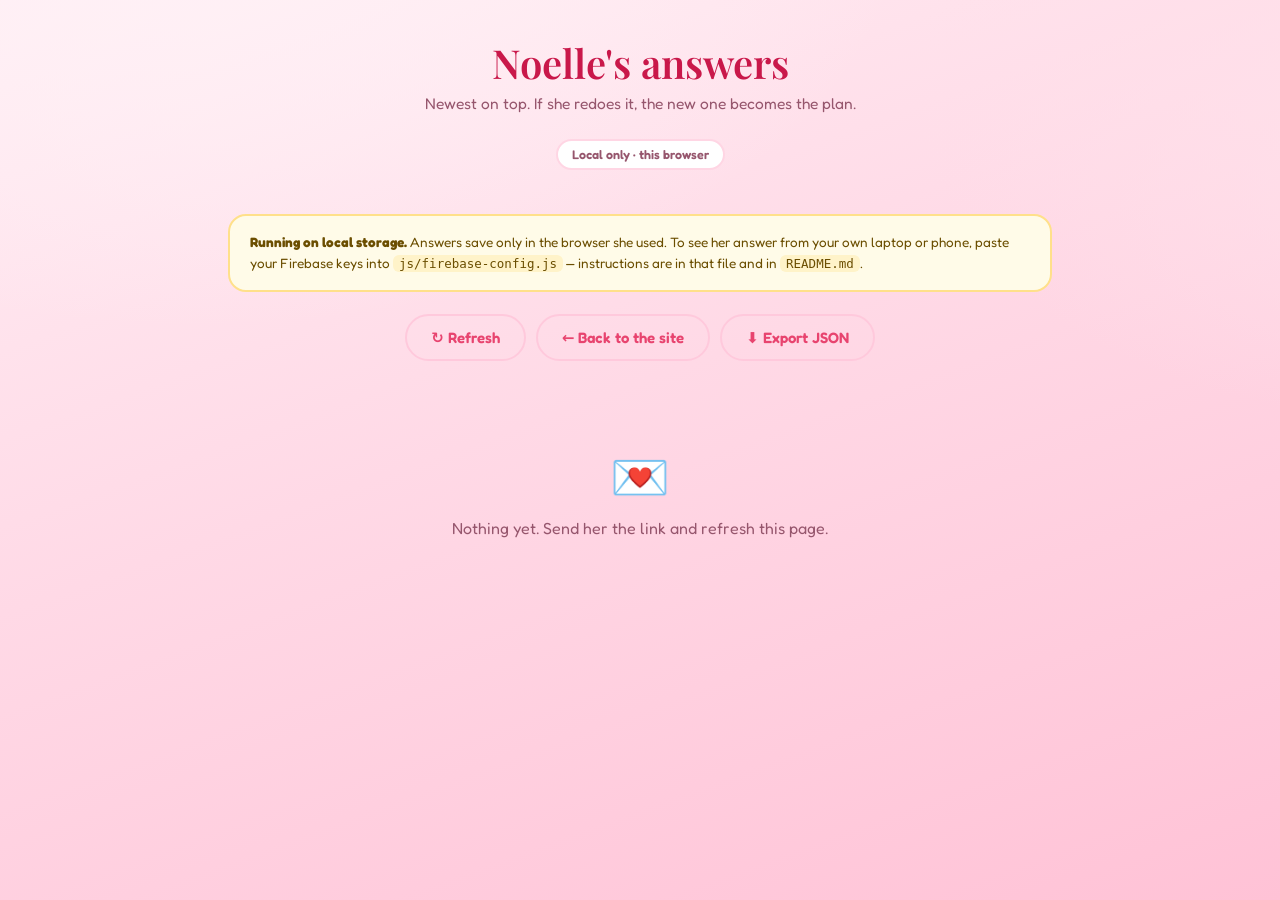
==== admin.html @ 887adfd0 "project has been committed" ====
<!DOCTYPE html>
<html lang="en">
<head>
  <meta charset="UTF-8" />
  <meta name="viewport" content="width=device-width, initial-scale=1.0" />
  <title>Her Answers 💌 — admin</title>
  <link rel="preconnect" href="https://fonts.googleapis.com" />
  <link rel="preconnect" href="https://fonts.gstatic.com" crossorigin />
  <link href="https://fonts.googleapis.com/css2?family=Fredoka:wght@400;500;600;700&family=Playfair+Display:ital,wght@0,600;1,600&display=swap" rel="stylesheet" />
  <link rel="stylesheet" href="css/style.css" />
  <link rel="icon" href="data:image/svg+xml,<svg xmlns='http://www.w3.org/2000/svg' viewBox='0 0 100 100'><text y='.9em' font-size='90'>📋</text></svg>" />
</head>
<body>
  <div class="hearts" id="hearts" aria-hidden="true"></div>

  <div class="admin-wrap">
    <header class="admin-head">
      <h1 class="title">Noelle's answers</h1>
      <p class="subtitle">Newest on top. If she redoes it, the new one becomes the plan.</p>
      <div class="status-pill" id="statusPill">checking…</div>
    </header>

    <div class="setup-note" id="setupNote" hidden>
      <strong>Running on local storage.</strong> Answers save only in the browser she used.
      To see her answer from your own laptop or phone, paste your Firebase keys into
      <code>js/firebase-config.js</code> — instructions are in that file and in <code>README.md</code>.
    </div>

    <div class="toolbar">
      <button class="btn btn--ghost" id="refreshBtn" type="button">↻ Refresh</button>
      <a class="btn btn--ghost" href="index.html">← Back to the site</a>
      <button class="btn btn--ghost" id="exportBtn" type="button">⬇ Export JSON</button>
    </div>

    <div id="list">
      <div class="empty"><span class="empty__emoji">⏳</span>Loading…</div>
    </div>
  </div>

  <script type="module" src="js/admin.js"></script>
</body>
</html>
---- css/style.css ----
/* ============================================================
   Valentine theme — for Noelle 💌
   Palette + base
   ============================================================ */
:root {
  --blush:      #ffe3ec;
  --blush-2:    #ffd0e0;
  --rose:       #ff6f91;
  --rose-deep:  #e8446f;
  --cherry:     #c9184a;
  --cream:      #fff7fa;
  --ink:        #5b2333;
  --ink-soft:   #96566d;
  --gold:       #f0a202;
  --shadow:     0 18px 40px rgba(201, 24, 74, .18);
  --shadow-sm:  0 6px 16px rgba(201, 24, 74, .14);
  --radius:     26px;
}

* { box-sizing: border-box; }

html, body {
  height: 100%;
  margin: 0;
}

body {
  font-family: 'Fredoka', system-ui, -apple-system, 'Segoe UI', sans-serif;
  color: var(--ink);
  background:
    radial-gradient(1200px 700px at 15% -10%, #fff1f6 0%, transparent 60%),
    radial-gradient(900px 600px at 110% 10%, #ffe0ea 0%, transparent 55%),
    linear-gradient(160deg, #ffeef4 0%, #ffd9e6 45%, #ffc2d6 100%);
  background-attachment: fixed;
  overflow-x: hidden;
}

/* ============================================================
   Floating hearts background
   ============================================================ */
.hearts {
  position: fixed;
  inset: 0;
  pointer-events: none;
  z-index: 0;
  overflow: hidden;
}
.hearts span {
  position: absolute;
  bottom: -12vh;
  font-size: 22px;
  opacity: .55;
  animation: floatUp linear infinite;
  filter: drop-shadow(0 3px 6px rgba(201,24,74,.15));
}
@keyframes floatUp {
  0%   { transform: translateY(0) rotate(0deg) scale(.9); opacity: 0; }
  10%  { opacity: .6; }
  90%  { opacity: .45; }
  100% { transform: translateY(-118vh) rotate(360deg) scale(1.15); opacity: 0; }
}

/* ============================================================
   Stage / screens
   ============================================================ */
.stage {
  position: relative;
  z-index: 1;
  min-height: 100dvh;
  display: grid;
  place-items: center;
  padding: 28px 18px 48px;
}

.screen { display: none; width: 100%; }
.screen.is-active {
  display: grid;
  place-items: center;
  animation: screenIn .45s cubic-bezier(.2,.8,.25,1) both;
}
@keyframes screenIn {
  from { opacity: 0; transform: translateY(18px) scale(.985); }
  to   { opacity: 1; transform: none; }
}

/* ============================================================
   Card
   ============================================================ */
.card {
  position: relative;
  width: min(560px, 100%);
  background: linear-gradient(175deg, #fffdfe 0%, var(--cream) 100%);
  border: 2px solid #ffd6e4;
  border-radius: var(--radius);
  box-shadow: var(--shadow);
  padding: 40px 32px 34px;
  text-align: center;
}
.card--wide { width: min(760px, 100%); }
.card--ask  { padding-top: 30px; }

.bear { font-size: 54px; line-height: 1; margin-bottom: 6px; animation: bob 3s ease-in-out infinite; }
@keyframes bob { 0%,100% { transform: translateY(0) } 50% { transform: translateY(-8px) } }

.eyebrow {
  margin: 0 0 8px;
  text-transform: lowercase;
  letter-spacing: .16em;
  font-size: 12px;
  font-weight: 600;
  color: var(--rose-deep);
  opacity: .85;
}

.title {
  font-family: 'Playfair Display', Georgia, serif;
  font-weight: 600;
  font-size: clamp(28px, 5.2vw, 40px);
  line-height: 1.15;
  margin: 0 0 12px;
  color: var(--cherry);
}
.title--sm { font-size: clamp(24px, 4.2vw, 31px); }

.subtitle {
  margin: 0 0 24px;
  font-size: 15.5px;
  color: var(--ink-soft);
  line-height: 1.5;
}

/* ============================================================
   Buttons
   ============================================================ */
.btn {
  font-family: inherit;
  font-size: 17px;
  font-weight: 600;
  border: none;
  border-radius: 999px;
  padding: 15px 30px;
  cursor: pointer;
  transition: transform .16s ease, box-shadow .16s ease, background .2s ease;
  text-decoration: none;
  display: inline-block;
}
.btn:active { transform: scale(.96); }

.btn--yes {
  background: linear-gradient(135deg, var(--rose) 0%, var(--cherry) 100%);
  color: #fff;
  box-shadow: 0 10px 22px rgba(201,24,74,.32);
}
.btn--yes:hover:not(:disabled) { transform: translateY(-2px) scale(1.03); box-shadow: 0 14px 28px rgba(201,24,74,.4); }
.btn--yes:disabled { opacity: .42; cursor: not-allowed; box-shadow: none; }

.btn--no {
  background: #fff;
  color: var(--ink-soft);
  border: 2px solid #ffd0e0;
  box-shadow: var(--shadow-sm);
}

.btn--ghost {
  background: transparent;
  color: var(--rose-deep);
  border: 2px solid #ffc9dc;
  font-size: 15px;
  padding: 12px 24px;
}
.btn--ghost:hover { background: #fff0f5; }

.btn--cal {
  background: #fff;
  color: var(--cherry);
  border: 2px solid var(--rose);
  box-shadow: var(--shadow-sm);
  margin-bottom: 12px;
}
.btn--cal:hover { background: #fff0f5; transform: translateY(-2px); }

.btn--wide { display: block; width: 100%; margin-top: 8px; }

.btn-row {
  display: flex;
  gap: 16px;
  justify-content: center;
  flex-wrap: wrap;
  min-height: 56px;
}

/* the runaway No button */
.btn--no.is-loose {
  position: fixed;
  z-index: 40;
  margin: 0;
  transition: left .22s cubic-bezier(.2,.9,.3,1.2), top .22s cubic-bezier(.2,.9,.3,1.2), transform .16s ease;
}

/* back button */
.back-btn {
  position: absolute;
  top: 16px;
  left: 16px;
  background: none;
  border: none;
  font-family: inherit;
  font-size: 14px;
  font-weight: 600;
  color: var(--ink-soft);
  cursor: pointer;
  padding: 6px 10px;
  border-radius: 999px;
  transition: background .15s ease, color .15s ease;
}
.back-btn:hover { background: #ffeaf2; color: var(--cherry); }

/* ============================================================
   Calendar
   ============================================================ */
.cal {
  background: #fff;
  border: 2px solid #ffdfeb;
  border-radius: 20px;
  padding: 14px 14px 18px;
  box-shadow: var(--shadow-sm);
  margin-bottom: 18px;
}
.cal__head {
  display: flex;
  align-items: center;
  justify-content: space-between;
  margin-bottom: 10px;
}
.cal__month { font-weight: 600; font-size: 17px; color: var(--cherry); }
.cal__nav {
  background: #fff0f5;
  border: none;
  width: 34px; height: 34px;
  border-radius: 50%;
  font-size: 20px;
  line-height: 1;
  color: var(--rose-deep);
  cursor: pointer;
  transition: background .15s ease, transform .15s ease;
}
.cal__nav:hover:not(:disabled) { background: var(--blush-2); transform: scale(1.08); }
.cal__nav:disabled { opacity: .3; cursor: not-allowed; }

.cal__dow, .cal__grid {
  display: grid;
  grid-template-columns: repeat(7, 1fr);
  gap: 5px;
}
.cal__dow span {
  text-align: center;
  font-size: 11.5px;
  font-weight: 600;
  color: var(--ink-soft);
  letter-spacing: .08em;
  padding-bottom: 6px;
}
.cal__day {
  aspect-ratio: 1;
  border: none;
  border-radius: 12px;
  background: #fff6f9;
  font-family: inherit;
  font-size: 14.5px;
  font-weight: 500;
  color: var(--ink);
  cursor: pointer;
  display: grid;
  place-items: center;
  transition: background .15s ease, transform .12s ease, color .15s ease;
  position: relative;
}
.cal__day:hover:not(:disabled) { background: var(--blush-2); transform: scale(1.09); }
.cal__day:disabled { background: transparent; color: #d9bcc7; cursor: not-allowed; }
.cal__day.is-empty { background: transparent; cursor: default; }
.cal__day.is-today { box-shadow: inset 0 0 0 2px var(--rose); }
.cal__day.is-selected {
  background: linear-gradient(135deg, var(--rose), var(--cherry));
  color: #fff;
  transform: scale(1.06);
  box-shadow: 0 6px 14px rgba(201,24,74,.35);
}
.cal__day.is-selected::after {
  content: "💗";
  position: absolute;
  bottom: -2px; right: -2px;
  font-size: 12px;
}

.time-row {
  display: flex;
  align-items: center;
  gap: 10px;
  justify-content: center;
  flex-wrap: wrap;
  margin-bottom: 14px;
}
.time-row label { font-size: 14.5px; font-weight: 500; color: var(--ink-soft); }
.time-row select {
  font-family: inherit;
  font-size: 14.5px;
  padding: 10px 14px;
  border-radius: 999px;
  border: 2px solid #ffd6e4;
  background: #fff;
  color: var(--ink);
  cursor: pointer;
}

.picked {
  margin: 0 0 14px;
  font-size: 14.5px;
  font-weight: 500;
  color: var(--rose-deep);
  min-height: 21px;
}

/* ============================================================
   Date ideas
   ============================================================ */
.ideas {
  display: grid;
  grid-template-columns: repeat(auto-fit, minmax(210px, 1fr));
  gap: 13px;
  margin-bottom: 20px;
  text-align: left;
}
.idea {
  background: #fff;
  border: 2px solid #ffdfeb;
  border-radius: 18px;
  padding: 16px 16px 14px;
  cursor: pointer;
  transition: transform .15s ease, border-color .15s ease, box-shadow .15s ease;
  font-family: inherit;
  text-align: left;
  color: var(--ink);
}
.idea:hover { transform: translateY(-3px); border-color: var(--rose); box-shadow: var(--shadow-sm); }
.idea.is-selected {
  border-color: var(--cherry);
  background: linear-gradient(160deg, #fff, #ffeef4);
  box-shadow: 0 10px 22px rgba(201,24,74,.22);
}
.idea.is-selected::after { content: "✓"; float: right; color: var(--cherry); font-weight: 700; }
.idea__emoji { font-size: 26px; display: block; margin-bottom: 6px; }
.idea__name { font-weight: 600; font-size: 15.5px; margin-bottom: 3px; color: var(--cherry); }
.idea__desc { font-size: 13px; line-height: 1.45; color: var(--ink-soft); }

.custom-idea { text-align: left; margin-bottom: 14px; }
.custom-idea label, .note-label {
  display: block;
  font-size: 13.5px;
  font-weight: 500;
  color: var(--ink-soft);
  margin-bottom: 6px;
  text-align: left;
}
input[type="text"], textarea {
  width: 100%;
  font-family: inherit;
  font-size: 15px;
  padding: 12px 16px;
  border-radius: 16px;
  border: 2px solid #ffd6e4;
  background: #fff;
  color: var(--ink);
  resize: vertical;
}
input[type="text"]:focus, textarea:focus {
  outline: none;
  border-color: var(--rose);
  box-shadow: 0 0 0 4px rgba(255,111,145,.15);
}
textarea { margin-bottom: 18px; }

/* ============================================================
   Receipt / summary
   ============================================================ */
.receipt {
  background: #fff;
  border: 2px dashed #ffc9dc;
  border-radius: 20px;
  padding: 8px 20px;
  margin: 18px 0;
  text-align: left;
}
.receipt__row {
  display: flex;
  justify-content: space-between;
  gap: 16px;
  padding: 13px 0;
  border-bottom: 1px solid #ffeaf2;
  font-size: 15px;
}
.receipt__row:last-child { border-bottom: none; }
.receipt__row span { color: var(--ink-soft); }
.receipt__row strong { color: var(--cherry); text-align: right; font-weight: 600; }

.fineprint { font-size: 12.5px; color: var(--ink-soft); line-height: 1.5; margin: 14px 0 0; }
.saving { font-size: 13px; color: var(--rose-deep); margin-top: 10px; }

/* ============================================================
   Yay screen
   ============================================================ */
.card--yay { padding-top: 34px; }
.yay-emoji { font-size: 60px; animation: pop .6s cubic-bezier(.2,1.4,.4,1) both; }
@keyframes pop { from { transform: scale(0) rotate(-30deg) } to { transform: none } }

.mini-cal {
  background: #fff;
  border: 2px solid #ffdfeb;
  border-radius: 20px;
  padding: 18px;
  margin: 20px 0;
  box-shadow: var(--shadow-sm);
}
.mini-cal__month { font-weight: 600; color: var(--cherry); margin-bottom: 10px; font-size: 15px; }
.mini-cal .cal__grid { gap: 4px; }
.mini-cal .cal__day { font-size: 13px; pointer-events: none; }

/* ============================================================
   Confetti
   ============================================================ */
.confetti { position: fixed; inset: 0; pointer-events: none; z-index: 60; overflow: hidden; }
.confetti i {
  position: absolute;
  top: -20px;
  font-size: 20px;
  animation: fall linear forwards;
}
@keyframes fall {
  to { transform: translateY(110vh) rotate(720deg); opacity: 0; }
}

/* ============================================================
   Admin page
   ============================================================ */
.admin-wrap {
  position: relative;
  z-index: 1;
  max-width: 860px;
  margin: 0 auto;
  padding: 40px 18px 60px;
}
.admin-head { text-align: center; margin-bottom: 26px; }
.admin-head .title { margin-bottom: 6px; }

.status-pill {
  display: inline-block;
  font-size: 12.5px;
  font-weight: 600;
  padding: 6px 14px;
  border-radius: 999px;
  background: #fff;
  border: 2px solid #ffd6e4;
  color: var(--ink-soft);
  margin-bottom: 18px;
}
.status-pill.is-live { border-color: #7bd389; color: #2f7d40; background: #f0fff3; }

.toolbar { display: flex; gap: 10px; justify-content: center; flex-wrap: wrap; margin-bottom: 26px; }

.entry {
  position: relative;
  background: linear-gradient(175deg, #fffdfe, var(--cream));
  border: 2px solid #ffd6e4;
  border-radius: var(--radius);
  box-shadow: var(--shadow-sm);
  padding: 24px 26px;
  margin-bottom: 18px;
  animation: screenIn .4s ease both;
}
.entry--current {
  border-color: var(--cherry);
  box-shadow: 0 16px 34px rgba(201,24,74,.24);
}
.entry__badge {
  position: absolute;
  top: -12px; left: 22px;
  background: linear-gradient(135deg, var(--rose), var(--cherry));
  color: #fff;
  font-size: 11.5px;
  font-weight: 700;
  letter-spacing: .1em;
  text-transform: uppercase;
  padding: 5px 14px;
  border-radius: 999px;
  box-shadow: var(--shadow-sm);
}
.entry__badge--old { background: #e6c3d2; color: #7a4459; }
.entry__when { font-family: 'Playfair Display', serif; font-size: 22px; color: var(--cherry); margin: 8px 0 4px; }
.entry__idea { font-size: 16px; font-weight: 600; margin-bottom: 8px; }
.entry__note {
  background: #fff;
  border-left: 3px solid var(--rose);
  border-radius: 0 12px 12px 0;
  padding: 10px 14px;
  font-size: 14px;
  color: var(--ink-soft);
  margin: 10px 0;
}
.entry__meta { font-size: 12.5px; color: var(--ink-soft); }
.entry__actions { margin-top: 14px; display: flex; gap: 10px; flex-wrap: wrap; }
.entry__actions .btn { font-size: 14px; padding: 10px 20px; }

.empty {
  text-align: center;
  padding: 60px 20px;
  color: var(--ink-soft);
}
.empty__emoji { font-size: 48px; display: block; margin-bottom: 12px; }

.setup-note {
  background: #fffbe8;
  border: 2px solid #ffe08a;
  border-radius: 18px;
  padding: 16px 20px;
  font-size: 13.5px;
  line-height: 1.55;
  color: #6b4e00;
  margin-bottom: 22px;
}
.setup-note code { background: #fff3c9; padding: 1px 6px; border-radius: 6px; font-size: 12.5px; }

@media (max-width: 520px) {
  .card { padding: 34px 20px 28px; }
  .btn-row { gap: 12px; }
  .btn { padding: 14px 26px; font-size: 16px; }
}
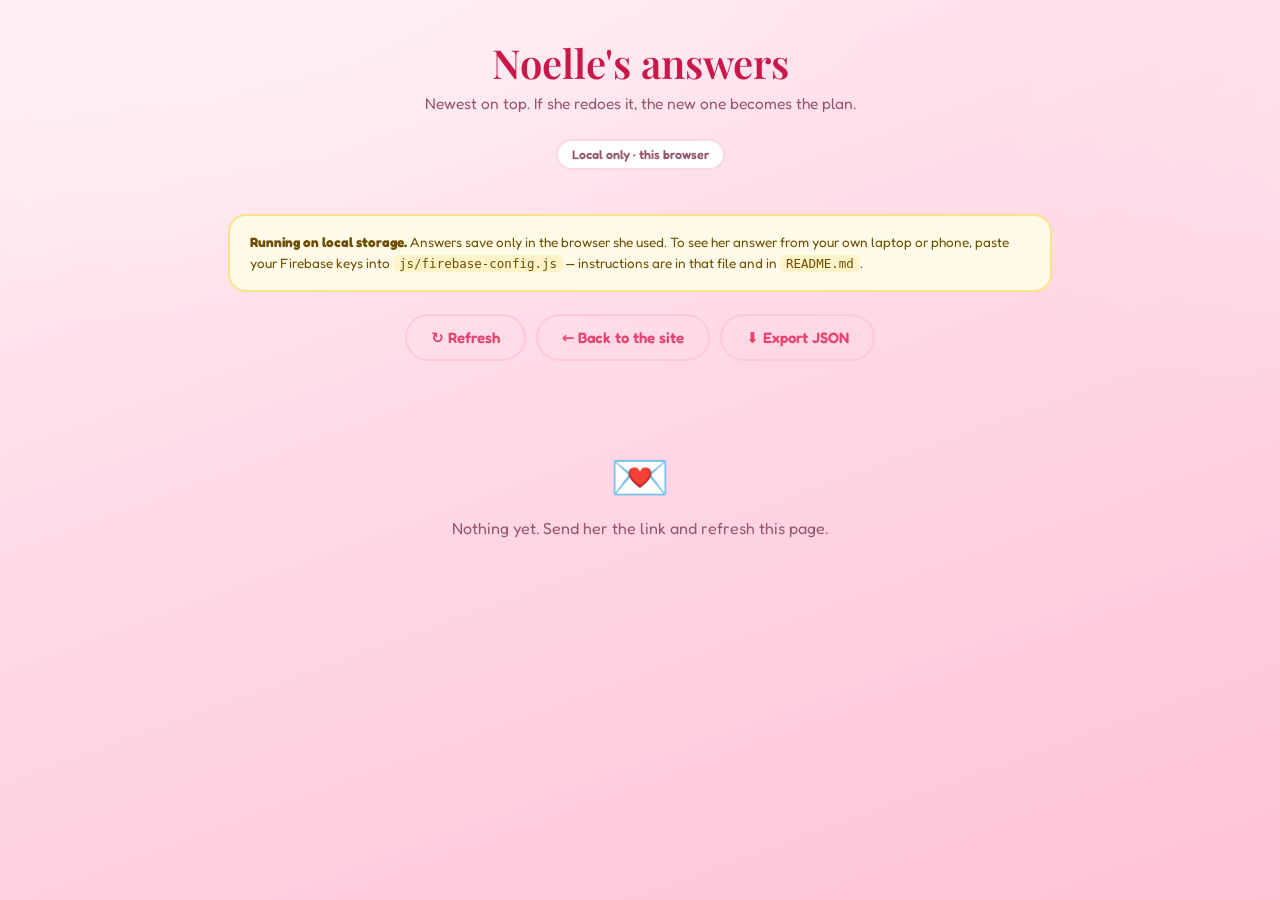
==== commit a3e51963: "added less lovey dovey cuz that doin too much" ====
--- a/admin.html
+++ b/admin.html
@@ -11,8 +11,6 @@
   <link rel="icon" href="data:image/svg+xml,<svg xmlns='http://www.w3.org/2000/svg' viewBox='0 0 100 100'><text y='.9em' font-size='90'>📋</text></svg>" />
 </head>
 <body>
-  <div class="hearts" id="hearts" aria-hidden="true"></div>
-
   <div class="admin-wrap">
     <header class="admin-head">
       <h1 class="title">Noelle's answers</h1>
--- a/css/style.css
+++ b/css/style.css
@@ -36,31 +36,6 @@
 }
 
 /* ============================================================
-   Floating hearts background
-   ============================================================ */
-.hearts {
-  position: fixed;
-  inset: 0;
-  pointer-events: none;
-  z-index: 0;
-  overflow: hidden;
-}
-.hearts span {
-  position: absolute;
-  bottom: -12vh;
-  font-size: 22px;
-  opacity: .55;
-  animation: floatUp linear infinite;
-  filter: drop-shadow(0 3px 6px rgba(201,24,74,.15));
-}
-@keyframes floatUp {
-  0%   { transform: translateY(0) rotate(0deg) scale(.9); opacity: 0; }
-  10%  { opacity: .6; }
-  90%  { opacity: .45; }
-  100% { transform: translateY(-118vh) rotate(360deg) scale(1.15); opacity: 0; }
-}
-
-/* ============================================================
    Stage / screens
    ============================================================ */
 .stage {
@@ -121,6 +96,10 @@
   color: var(--cherry);
 }
 .title--sm { font-size: clamp(24px, 4.2vw, 31px); }
+
+/* starts empty, fills in with taunts once she pokes the No button —
+   reserve the space so the buttons don't jump */
+#askSubtitle { min-height: 1.5em; }
 
 .subtitle {
   margin: 0 0 24px;
@@ -319,6 +298,24 @@
   color: var(--rose-deep);
   min-height: 21px;
 }
+.picked__why {
+  display: inline-block;
+  margin-top: 4px;
+  font-size: 13px;
+  font-weight: 400;
+  color: var(--ink-soft);
+}
+
+.avail-note {
+  margin: -12px 0 18px;
+  font-size: 13px;
+  line-height: 1.5;
+  color: var(--ink-soft);
+  background: #fff6f9;
+  border: 1px solid #ffdfeb;
+  border-radius: 14px;
+  padding: 10px 14px;
+}
 
 /* ============================================================
    Date ideas
